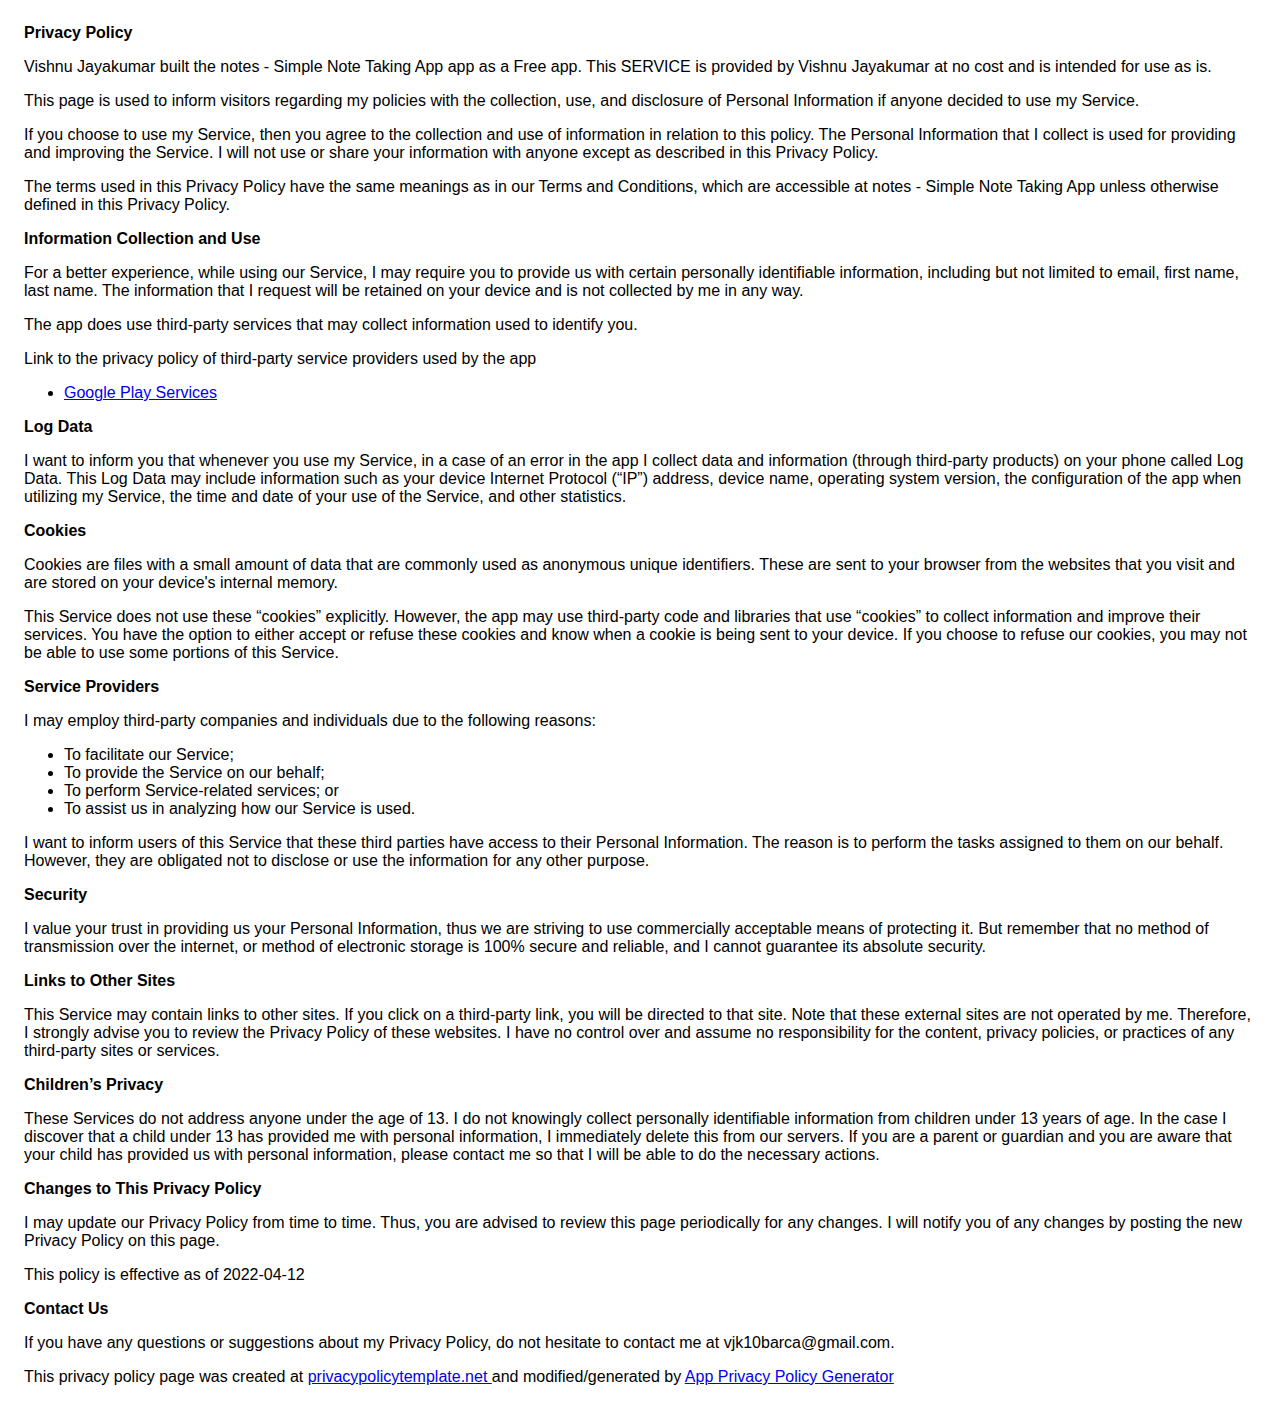
==== docs/index.html @ aa45ae60 "Added Privacy Policy" ====
<!DOCTYPE html>
    <html>
    <head>
      <meta charset='utf-8'>
      <meta name='viewport' content='width=device-width'>
      <title>Privacy Policy</title>
      <style> body { font-family: 'Helvetica Neue', Helvetica, Arial, sans-serif; padding:1em; } </style>
    </head>
    <body>
    <strong>Privacy Policy</strong> <p>
                  Vishnu Jayakumar built the notes - Simple Note Taking App app as
                  a Free app. This SERVICE is provided by
                  Vishnu Jayakumar at no cost and is intended for use as
                  is.
                </p> <p>
                  This page is used to inform visitors regarding my
                  policies with the collection, use, and disclosure of Personal
                  Information if anyone decided to use my Service.
                </p> <p>
                  If you choose to use my Service, then you agree to
                  the collection and use of information in relation to this
                  policy. The Personal Information that I collect is
                  used for providing and improving the Service. I will not use or share your information with
                  anyone except as described in this Privacy Policy.
                </p> <p>
                  The terms used in this Privacy Policy have the same meanings
                  as in our Terms and Conditions, which are accessible at
                  notes - Simple Note Taking App unless otherwise defined in this Privacy Policy.
                </p> <p><strong>Information Collection and Use</strong></p> <p>
                  For a better experience, while using our Service, I
                  may require you to provide us with certain personally
                  identifiable information, including but not limited to email, first name, last name. The information that
                  I request will be retained on your device and is not collected by me in any way.
                </p> <div><p>
                    The app does use third-party services that may collect
                    information used to identify you.
                  </p> <p>
                    Link to the privacy policy of third-party service providers used
                    by the app
                  </p> <ul><li><a href="https://www.google.com/policies/privacy/" target="_blank" rel="noopener noreferrer">Google Play Services</a></li><!----><!----><!----><!----><!----><!----><!----><!----><!----><!----><!----><!----><!----><!----><!----><!----><!----><!----><!----><!----><!----><!----><!----><!----><!----><!----><!----></ul></div> <p><strong>Log Data</strong></p> <p>
                  I want to inform you that whenever you
                  use my Service, in a case of an error in the app
                  I collect data and information (through third-party
                  products) on your phone called Log Data. This Log Data may
                  include information such as your device Internet Protocol
                  (“IP”) address, device name, operating system version, the
                  configuration of the app when utilizing my Service,
                  the time and date of your use of the Service, and other
                  statistics.
                </p> <p><strong>Cookies</strong></p> <p>
                  Cookies are files with a small amount of data that are
                  commonly used as anonymous unique identifiers. These are sent
                  to your browser from the websites that you visit and are
                  stored on your device's internal memory.
                </p> <p>
                  This Service does not use these “cookies” explicitly. However,
                  the app may use third-party code and libraries that use
                  “cookies” to collect information and improve their services.
                  You have the option to either accept or refuse these cookies
                  and know when a cookie is being sent to your device. If you
                  choose to refuse our cookies, you may not be able to use some
                  portions of this Service.
                </p> <p><strong>Service Providers</strong></p> <p>
                  I may employ third-party companies and
                  individuals due to the following reasons:
                </p> <ul><li>To facilitate our Service;</li> <li>To provide the Service on our behalf;</li> <li>To perform Service-related services; or</li> <li>To assist us in analyzing how our Service is used.</li></ul> <p>
                  I want to inform users of this Service
                  that these third parties have access to their Personal
                  Information. The reason is to perform the tasks assigned to
                  them on our behalf. However, they are obligated not to
                  disclose or use the information for any other purpose.
                </p> <p><strong>Security</strong></p> <p>
                  I value your trust in providing us your
                  Personal Information, thus we are striving to use commercially
                  acceptable means of protecting it. But remember that no method
                  of transmission over the internet, or method of electronic
                  storage is 100% secure and reliable, and I cannot
                  guarantee its absolute security.
                </p> <p><strong>Links to Other Sites</strong></p> <p>
                  This Service may contain links to other sites. If you click on
                  a third-party link, you will be directed to that site. Note
                  that these external sites are not operated by me.
                  Therefore, I strongly advise you to review the
                  Privacy Policy of these websites. I have
                  no control over and assume no responsibility for the content,
                  privacy policies, or practices of any third-party sites or
                  services.
                </p> <p><strong>Children’s Privacy</strong></p> <div><p>
                    These Services do not address anyone under the age of 13.
                    I do not knowingly collect personally
                    identifiable information from children under 13 years of age. In the case
                    I discover that a child under 13 has provided
                    me with personal information, I immediately
                    delete this from our servers. If you are a parent or guardian
                    and you are aware that your child has provided us with
                    personal information, please contact me so that
                    I will be able to do the necessary actions.
                  </p></div> <!----> <p><strong>Changes to This Privacy Policy</strong></p> <p>
                  I may update our Privacy Policy from
                  time to time. Thus, you are advised to review this page
                  periodically for any changes. I will
                  notify you of any changes by posting the new Privacy Policy on
                  this page.
                </p> <p>This policy is effective as of 2022-04-12</p> <p><strong>Contact Us</strong></p> <p>
                  If you have any questions or suggestions about my
                  Privacy Policy, do not hesitate to contact me at vjk10barca@gmail.com.
                </p> <p>This privacy policy page was created at <a href="https://privacypolicytemplate.net" target="_blank" rel="noopener noreferrer">privacypolicytemplate.net </a>and modified/generated by <a href="https://app-privacy-policy-generator.nisrulz.com/" target="_blank" rel="noopener noreferrer">App Privacy Policy Generator</a></p>
    </body>
    </html>
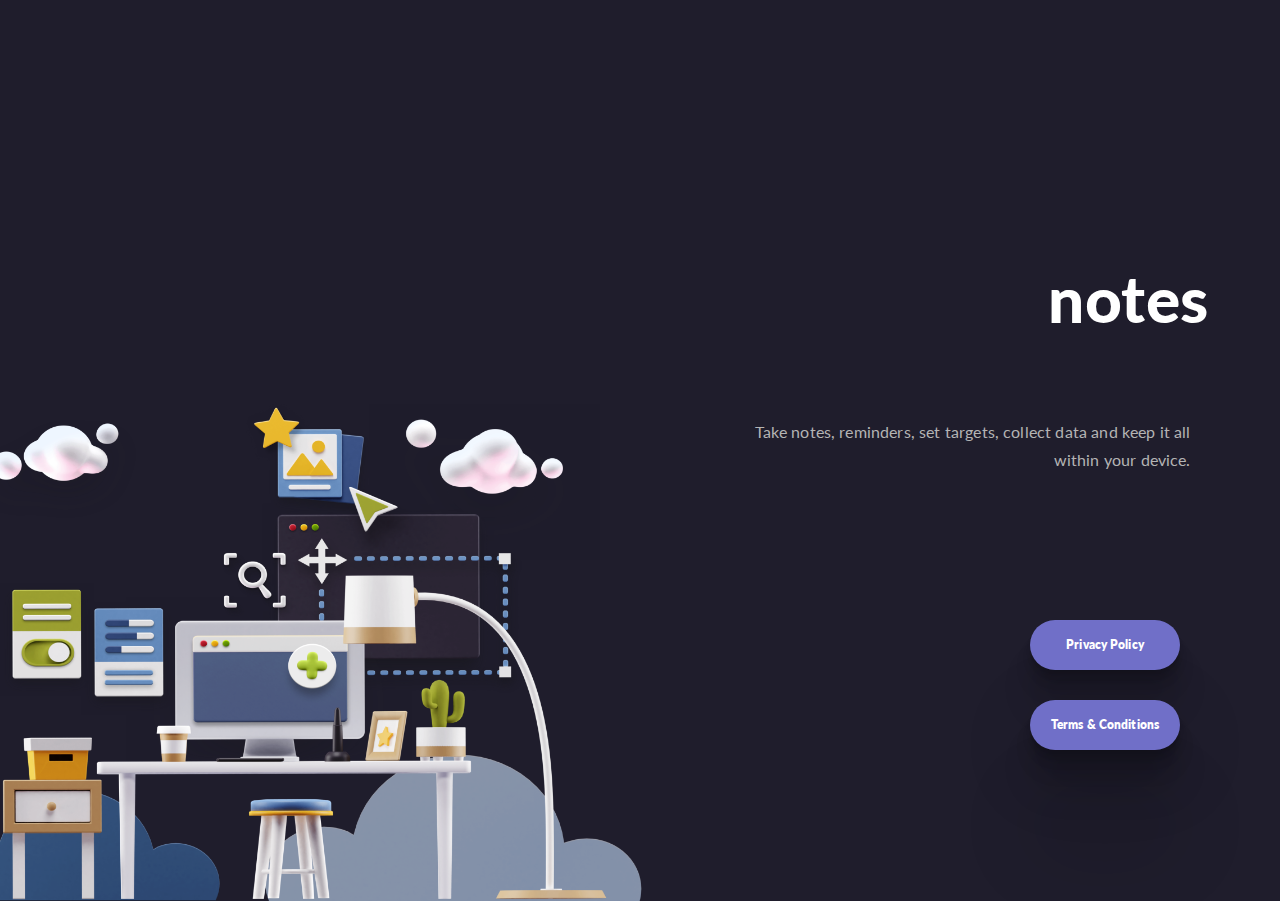
==== commit f87a826d: ":memo: Updated Policies" ====
--- a/docs/index.html
+++ b/docs/index.html
@@ -3,107 +3,17 @@
     <head>
       <meta charset='utf-8'>
       <meta name='viewport' content='width=device-width'>
-      <title>Privacy Policy</title>
-      <style> body { font-family: 'Helvetica Neue', Helvetica, Arial, sans-serif; padding:1em; } </style>
+      <title>notes</title>
+      <link href='https://fonts.googleapis.com/css?family=Lato' rel='stylesheet'>
+      <link rel="stylesheet" href="./style.css">
+      <!-- <style> body { background-color: #1F1D2C; color: white; font-family: 'Lato', Helvetica, Arial, sans-serif; padding:1em; } </style> -->
     </head>
     <body>
-    <strong>Privacy Policy</strong> <p>
-                  Vishnu Jayakumar built the notes - Simple Note Taking App app as
-                  a Free app. This SERVICE is provided by
-                  Vishnu Jayakumar at no cost and is intended for use as
-                  is.
-                </p> <p>
-                  This page is used to inform visitors regarding my
-                  policies with the collection, use, and disclosure of Personal
-                  Information if anyone decided to use my Service.
-                </p> <p>
-                  If you choose to use my Service, then you agree to
-                  the collection and use of information in relation to this
-                  policy. The Personal Information that I collect is
-                  used for providing and improving the Service. I will not use or share your information with
-                  anyone except as described in this Privacy Policy.
-                </p> <p>
-                  The terms used in this Privacy Policy have the same meanings
-                  as in our Terms and Conditions, which are accessible at
-                  notes - Simple Note Taking App unless otherwise defined in this Privacy Policy.
-                </p> <p><strong>Information Collection and Use</strong></p> <p>
-                  For a better experience, while using our Service, I
-                  may require you to provide us with certain personally
-                  identifiable information, including but not limited to email, first name, last name. The information that
-                  I request will be retained on your device and is not collected by me in any way.
-                </p> <div><p>
-                    The app does use third-party services that may collect
-                    information used to identify you.
-                  </p> <p>
-                    Link to the privacy policy of third-party service providers used
-                    by the app
-                  </p> <ul><li><a href="https://www.google.com/policies/privacy/" target="_blank" rel="noopener noreferrer">Google Play Services</a></li><!----><!----><!----><!----><!----><!----><!----><!----><!----><!----><!----><!----><!----><!----><!----><!----><!----><!----><!----><!----><!----><!----><!----><!----><!----><!----><!----></ul></div> <p><strong>Log Data</strong></p> <p>
-                  I want to inform you that whenever you
-                  use my Service, in a case of an error in the app
-                  I collect data and information (through third-party
-                  products) on your phone called Log Data. This Log Data may
-                  include information such as your device Internet Protocol
-                  (“IP”) address, device name, operating system version, the
-                  configuration of the app when utilizing my Service,
-                  the time and date of your use of the Service, and other
-                  statistics.
-                </p> <p><strong>Cookies</strong></p> <p>
-                  Cookies are files with a small amount of data that are
-                  commonly used as anonymous unique identifiers. These are sent
-                  to your browser from the websites that you visit and are
-                  stored on your device's internal memory.
-                </p> <p>
-                  This Service does not use these “cookies” explicitly. However,
-                  the app may use third-party code and libraries that use
-                  “cookies” to collect information and improve their services.
-                  You have the option to either accept or refuse these cookies
-                  and know when a cookie is being sent to your device. If you
-                  choose to refuse our cookies, you may not be able to use some
-                  portions of this Service.
-                </p> <p><strong>Service Providers</strong></p> <p>
-                  I may employ third-party companies and
-                  individuals due to the following reasons:
-                </p> <ul><li>To facilitate our Service;</li> <li>To provide the Service on our behalf;</li> <li>To perform Service-related services; or</li> <li>To assist us in analyzing how our Service is used.</li></ul> <p>
-                  I want to inform users of this Service
-                  that these third parties have access to their Personal
-                  Information. The reason is to perform the tasks assigned to
-                  them on our behalf. However, they are obligated not to
-                  disclose or use the information for any other purpose.
-                </p> <p><strong>Security</strong></p> <p>
-                  I value your trust in providing us your
-                  Personal Information, thus we are striving to use commercially
-                  acceptable means of protecting it. But remember that no method
-                  of transmission over the internet, or method of electronic
-                  storage is 100% secure and reliable, and I cannot
-                  guarantee its absolute security.
-                </p> <p><strong>Links to Other Sites</strong></p> <p>
-                  This Service may contain links to other sites. If you click on
-                  a third-party link, you will be directed to that site. Note
-                  that these external sites are not operated by me.
-                  Therefore, I strongly advise you to review the
-                  Privacy Policy of these websites. I have
-                  no control over and assume no responsibility for the content,
-                  privacy policies, or practices of any third-party sites or
-                  services.
-                </p> <p><strong>Children’s Privacy</strong></p> <div><p>
-                    These Services do not address anyone under the age of 13.
-                    I do not knowingly collect personally
-                    identifiable information from children under 13 years of age. In the case
-                    I discover that a child under 13 has provided
-                    me with personal information, I immediately
-                    delete this from our servers. If you are a parent or guardian
-                    and you are aware that your child has provided us with
-                    personal information, please contact me so that
-                    I will be able to do the necessary actions.
-                  </p></div> <!----> <p><strong>Changes to This Privacy Policy</strong></p> <p>
-                  I may update our Privacy Policy from
-                  time to time. Thus, you are advised to review this page
-                  periodically for any changes. I will
-                  notify you of any changes by posting the new Privacy Policy on
-                  this page.
-                </p> <p>This policy is effective as of 2022-04-12</p> <p><strong>Contact Us</strong></p> <p>
-                  If you have any questions or suggestions about my
-                  Privacy Policy, do not hesitate to contact me at vjk10barca@gmail.com.
-                </p> <p>This privacy policy page was created at <a href="https://privacypolicytemplate.net" target="_blank" rel="noopener noreferrer">privacypolicytemplate.net </a>and modified/generated by <a href="https://app-privacy-policy-generator.nisrulz.com/" target="_blank" rel="noopener noreferrer">App Privacy Policy Generator</a></p>
+      <img class="notes-img" src="images/Group 66.png"/>
+      <p class="notes-logo">notes</p>
+      <p class="notes-desc">Take notes, reminders, set targets, collect data
+        and keep it all within your device.</p>
+      <a href="privacy_policy.html" ><button class="privacy-button">Privacy Policy</button></a>
+      <a href="terms_conditions.html" ><button class="terms-button">Terms & Conditions</button></a>
     </body>
     </html>--- a/docs/style.css
+++ b/docs/style.css
@@ -0,0 +1,114 @@
+body {
+  background-color: #1f1d2c;
+  /* overflow: hidden; */
+  font-family: "Lato";
+  color: white;
+}
+
+a{
+  color: #FFC14B;
+}
+
+.notes-img {
+  position: absolute;
+  width: 826px;
+  left: -91px;
+  bottom: -0.9px;
+}
+
+.notes-logo {
+  position: absolute;
+  left: 81.87%;
+  right: 6.96%;
+  top: 25.2%;
+  bottom: 58.8%;
+
+  font-family: "Lato";
+  font-style: extra bold;
+  font-weight: 1000;
+  font-size: 64px;
+  line-height: 24px;
+  /* or 38% */
+
+  display: flex;
+  align-items: center;
+  text-align: right;
+  letter-spacing: 0.01em;
+
+  /* White */
+
+  color: #ffffff;
+}
+
+.notes-desc {
+  position: absolute;
+  left: 58.3%;
+  right: 6.98%;
+  /* top: 50.1%; */
+  bottom: 45.53%;
+
+  font-family: "Lato";
+  font-style: normal;
+  font-weight: 400;
+  font-size: 16px;
+  line-height: 28px;
+  /* or 172% */
+
+  text-align: right;
+  letter-spacing: 0.01em;
+
+  /* Gray */
+
+  color: #b4b4b4;
+}
+
+button {
+  width: 150px;
+  height: 50px;
+  /* Purple */
+
+  background: #706fc8;
+
+  font-family: "Lato";
+  font-style: extra bold;
+  font-weight: 800;
+  font-size: 12px;
+  line-height: 28px;
+  /* or 229% */
+
+  display: block;
+  /* align-items: center; */
+  text-align: center;
+  letter-spacing: 0.01em;
+  outline: none;
+  border: none;
+  color: #ffffff;
+  box-shadow: 0px 100px 80px rgba(0, 0, 0, 0.15),
+    0px 41.7776px 33.4221px rgba(0, 0, 0, 0.107828),
+    0px 22.3363px 17.869px rgba(0, 0, 0, 0.0894161),
+    0px 12.5216px 10.0172px rgba(0, 0, 0, 0.075),
+    0px 6.6501px 5.32008px rgba(0, 0, 0, 0.0605839),
+    0px 2.76726px 2.21381px rgba(0, 0, 0, 0.0421718);
+  border-radius: 30px;
+  transition: ease-in-out;
+  transition-duration: 500ms
+
+}
+
+button:hover {
+  transition: ease-in-out;
+  transition-duration: 500ms;
+  box-shadow:none;
+}
+
+.privacy-button {
+  position: absolute;
+  right: 100px;
+  bottom: 230px;
+}
+
+.terms-button {
+  position: absolute;
+  right: 100px;
+  bottom: 150px;
+}
